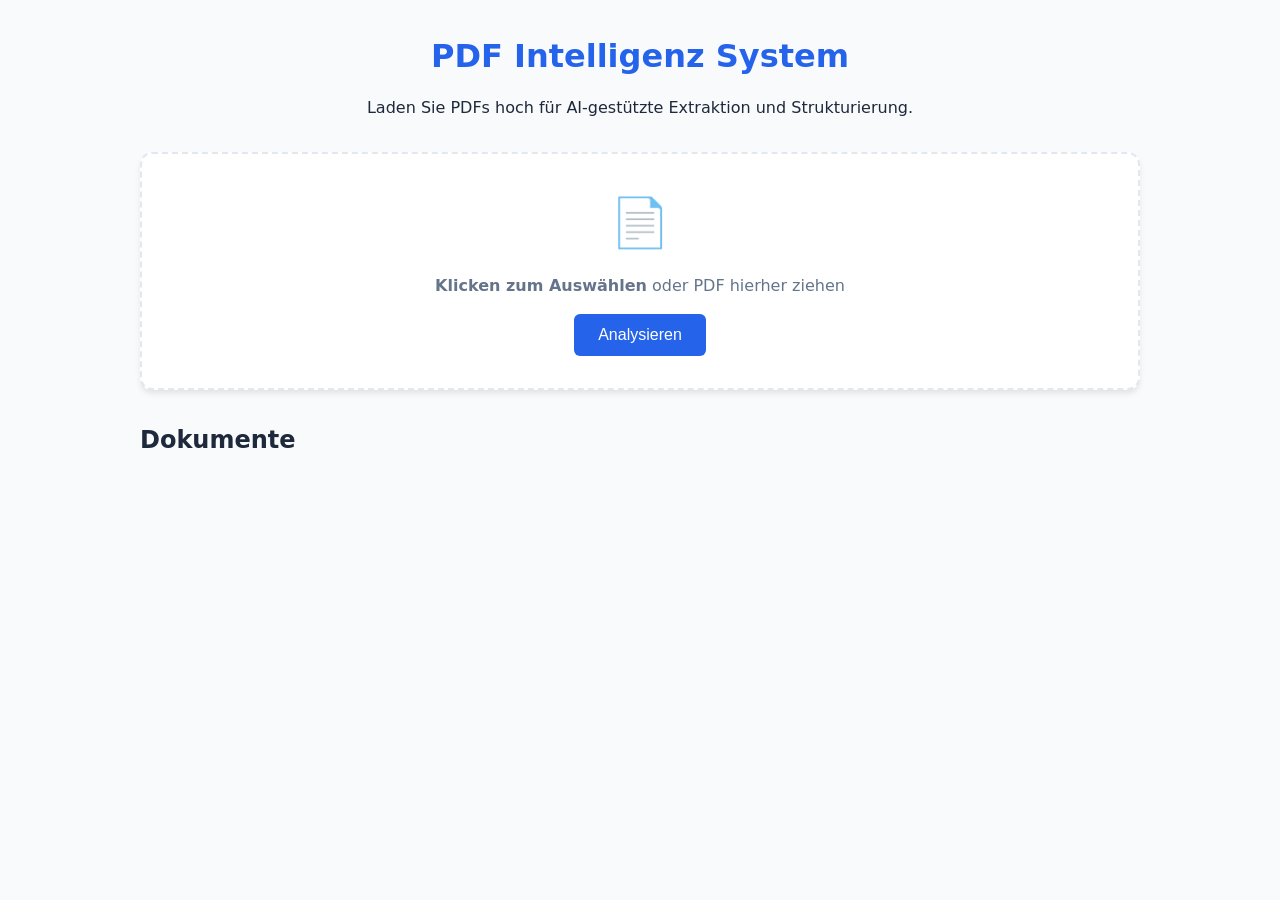
==== pdf-processor/templates/index.html @ eae28011 "Initial commit" ====
<!DOCTYPE html>
<html lang="de">
<head>
    <meta charset="UTF-8">
    <meta name="viewport" content="width=device-width, initial-scale=1.0">
    <title>PDF Intelligenz System</title>
    <style>
        :root {
            --primary: #2563eb;
            --secondary: #64748b;
            --success: #22c55e;
            --danger: #ef4444;
            --bg: #f8fafc;
            --text: #1e293b;
            --border: #e2e8f0;
        }

        body {
            font-family: 'Inter', system-ui, -apple-system, sans-serif;
            background-color: var(--bg);
            color: var(--text);
            margin: 0;
            padding: 0;
            line-height: 1.5;
        }

        .container {
            max-width: 1000px;
            margin: 2rem auto;
            padding: 0 1rem;
        }

        header {
            margin-bottom: 2rem;
            text-align: center;
        }

        h1 {
            color: var(--primary);
            font-size: 2rem;
            margin-bottom: 0.5rem;
        }

        .upload-section {
            background: white;
            padding: 2rem;
            border-radius: 12px;
            box-shadow: 0 4px 6px -1px rgb(0 0 0 / 0.1);
            margin-bottom: 2rem;
            text-align: center;
            border: 2px dashed var(--border);
            transition: all 0.3s ease;
        }

        .upload-section:hover, .upload-section.dragover {
            border-color: var(--primary);
            background-color: #eff6ff;
        }

        .upload-btn {
            background-color: var(--primary);
            color: white;
            padding: 0.75rem 1.5rem;
            border-radius: 6px;
            border: none;
            cursor: pointer;
            font-weight: 500;
            font-size: 1rem;
            margin-top: 1rem;
            transition: background 0.2s;
        }

        .upload-btn:hover {
            background-color: #1d4ed8;
        }

        .upload-btn:disabled {
            background-color: var(--secondary);
            cursor: not-allowed;
        }

        .documents-list {
            display: grid;
            gap: 1rem;
        }

        .document-card {
            background: white;
            padding: 1.5rem;
            border-radius: 8px;
            box-shadow: 0 1px 3px 0 rgb(0 0 0 / 0.1);
        }

        .doc-header {
            display: flex;
            justify-content: space-between;
            align-items: center;
        }

        .doc-title {
            font-weight: 600;
            font-size: 1.125rem;
        }

        .status-badge {
            display: inline-block;
            padding: 0.25rem 0.75rem;
            border-radius: 9999px;
            font-size: 0.875rem;
            font-weight: 500;
        }

        .status-processing { background-color: #fef08a; color: #854d0e; }
        .status-structured { background-color: #bbf7d0; color: #166534; }

        .btn-sm {
            padding: 0.25rem 0.5rem;
            font-size: 0.875rem;
            margin-left: 0.5rem;
            border: 1px solid var(--border);
            background: white;
            border-radius: 4px;
            cursor: pointer;
        }

        .btn-danger {
             color: var(--danger);
             border-color: #fecaca;
        }
        
        .btn-danger:hover {
            background-color: #fef2f2;
        }

        .json-preview {
            background: #1e293b;
            color: #e2e8f0;
            padding: 1rem;
            border-radius: 6px;
            margin-top: 1rem;
            overflow-x: auto;
            font-family: monospace;
            font-size: 0.875rem;
            display: none;
        }
        
        input[type="file"] {
            display: none;
        }
        
        label.file-label {
            display: block;
            cursor: pointer;
            color: var(--secondary);
        }

        .loader {
            border: 3px solid #f3f3f3;
            border-radius: 50%;
            border-top: 3px solid var(--primary);
            width: 20px;
            height: 20px;
            animation: spin 1s linear infinite;
            display: inline-block;
            vertical-align: middle;
            margin-right: 8px;
        }

        @keyframes spin {
            0% { transform: rotate(0deg); }
            100% { transform: rotate(360deg); }
        }
        
        .alert {
            padding: 1rem;
            border-radius: 6px;
            margin-bottom: 1rem;
            display: none;
        }
        
        .alert-error {
            background: #fee2e2;
            color: #991b1b;
        }
    </style>
</head>
<body>

<div class="container">
    <header>
        <h1>PDF Intelligenz System</h1>
        <p>Laden Sie PDFs hoch für AI-gestützte Extraktion und Strukturierung.</p>
    </header>

    <div class="alert alert-error" id="error-alert"></div>

    <div class="upload-section" id="drop-zone">
        <form id="upload-form">
            <input type="file" id="file-input" name="file" accept=".pdf">
            <label for="file-input" class="file-label">
                <div style="font-size: 3rem; margin-bottom: 1rem;">📄</div>
                <strong>Klicken zum Auswählen</strong> oder PDF hierher ziehen
            </label>
            <button type="submit" class="upload-btn" id="upload-btn">Analysieren</button>
        </form>
    </div>

    <h2>Dokumente</h2>
    <div class="documents-list" id="docs-list">
        <!-- Documents will be inserted here -->
    </div>
</div>

<script>
    const dropZone = document.getElementById('drop-zone');
    const fileInput = document.getElementById('file-input');
    const uploadForm = document.getElementById('upload-form');
    const docsList = document.getElementById('docs-list');
    const errorAlert = document.getElementById('error-alert');
    const uploadBtn = document.getElementById('upload-btn');

    // Drag & Drop
    ['dragenter', 'dragover', 'dragleave', 'drop'].forEach(eventName => {
        dropZone.addEventListener(eventName, preventDefaults, false);
    });

    function preventDefaults(e) {
        e.preventDefault();
        e.stopPropagation();
    }

    ['dragenter', 'dragover'].forEach(eventName => {
        dropZone.addEventListener(eventName, () => dropZone.classList.add('dragover'), false);
    });

    ['dragleave', 'drop'].forEach(eventName => {
        dropZone.addEventListener(eventName, () => dropZone.classList.remove('dragover'), false);
    });

    dropZone.addEventListener('drop', handleDrop, false);

    function handleDrop(e) {
        const dt = e.dataTransfer;
        const files = dt.files;
        fileInput.files = files;
    }

    // Upload
    uploadForm.addEventListener('submit', async (e) => {
        e.preventDefault();
        const file = fileInput.files[0];
        if (!file) return;

        uploadBtn.disabled = true;
        uploadBtn.innerHTML = '<div class="loader"></div> Verarbeite...';
        errorAlert.style.display = 'none';

        const formData = new FormData();
        formData.append('file', file);

        try {
            const response = await fetch('/upload', {
                method: 'POST',
                body: formData
            });
            
            const result = await response.json();
            
            if (result.success) {
                fileInput.value = ''; // Reset
                loadDocuments();
            } else {
                showError(result.error);
            }
        } catch (error) {
            showError("Netzwerkfehler oder Server nicht erreichbar.");
        } finally {
            uploadBtn.disabled = false;
            uploadBtn.innerText = 'Analysieren';
        }
    });

    function showError(msg) {
        errorAlert.textContent = msg;
        errorAlert.style.display = 'block';
    }

    // Load Documents
    async function loadDocuments() {
        try {
            const response = await fetch('/documents');
            const result = await response.json();
            if (result.success) {
                renderDocuments(result.data);
            }
        } catch (error) {
            console.error('Error loading documents:', error);
        }
    }

    function renderDocuments(docs) {
        docsList.innerHTML = '';
        if (docs.length === 0) {
            docsList.innerHTML = '<p style="text-align:center; color: var(--secondary)">Keine Dokumente gefunden.</p>';
            return;
        }

        docs.forEach(doc => {
            const date = new Date(doc.created_at).toLocaleString('de-DE');
            const statusClass = doc.status === 'structured' ? 'status-structured' : 'status-processing';
            const statusText = doc.status === 'structured' ? 'Fertig' : 'In Bearbeitung';
            
            const card = document.createElement('div');
            card.className = 'document-card';
            card.innerHTML = `
                <div class="doc-header">
                    <div>
                        <div class="doc-title">${doc.filename}</div>
                        <small style="color: var(--secondary)">${doc.page_count} Seiten • ${date}</small>
                    </div>
                    <div>
                        <span class="status-badge ${statusClass}">${statusText}</span>
                        <button class="btn-sm" onclick="toggleDetails('${doc.doc_id}')">Details</button>
                        <button class="btn-sm btn-danger" onclick="deleteDocument('${doc.doc_id}')">Löschen</button>
                    </div>
                </div>
                <div id="json-${doc.doc_id}" class="json-preview">Loading...</div>
            `;
            docsList.appendChild(card);
        });
    }

    async function toggleDetails(docId) {
        const el = document.getElementById(`json-${docId}`);
        if (el.style.display === 'block') {
            el.style.display = 'none';
        } else {
            el.style.display = 'block';
            if (el.innerText === 'Loading...') {
                try {
                    const response = await fetch(`/document/${docId}`);
                    const result = await response.json();
                    if (result.success) {
                        el.innerText = JSON.stringify(result.data, null, 2);
                    } else {
                        el.innerText = 'Fehler beim Laden der Details.';
                    }
                } catch (e) {
                    el.innerText = 'Fehler.';
                }
            }
        }
    }

    async function deleteDocument(docId) {
        if(!confirm("Wirklich löschen?")) return;
        
        try {
            const response = await fetch(`/document/${docId}`, { method: 'DELETE' });
            const result = await response.json();
            if (result.success) {
                loadDocuments();
            } else {
                alert("Löschen fehlgeschlagen: " + result.error);
            }
        } catch (e) {
            alert("Fehler beim Löschen.");
        }
    }

    // Initial load
    loadDocuments();
</script>
</body>
</html>
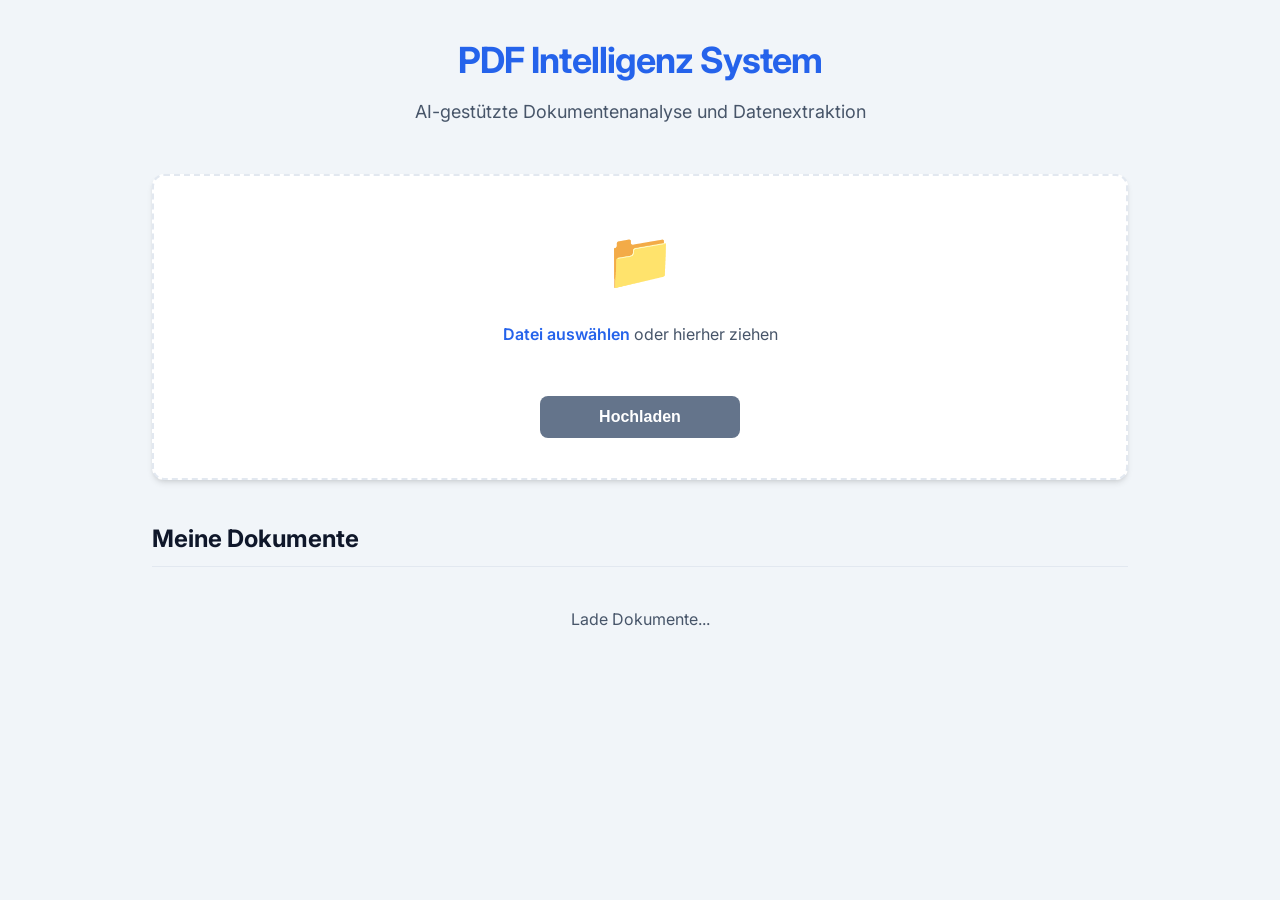
==== commit aabd4d18: "Datenstruktur erneuert, GIT wieder hergestellt" ====
--- a/pdf-processor/templates/index.html
+++ b/pdf-processor/templates/index.html
@@ -1,375 +1,619 @@
 <!DOCTYPE html>
 <html lang="de">
+
 <head>
     <meta charset="UTF-8">
     <meta name="viewport" content="width=device-width, initial-scale=1.0">
     <title>PDF Intelligenz System</title>
+    <link href="https://fonts.googleapis.com/css2?family=Inter:wght@400;500;600;700&display=swap" rel="stylesheet">
     <style>
         :root {
             --primary: #2563eb;
+            --primary-hover: #1d4ed8;
             --secondary: #64748b;
-            --success: #22c55e;
-            --danger: #ef4444;
-            --bg: #f8fafc;
-            --text: #1e293b;
+            --success: #16a34a;
+            --warning: #ca8a04;
+            --danger: #dc2626;
+            --bg: #f1f5f9;
+            --card-bg: #ffffff;
+            --text-main: #0f172a;
+            --text-muted: #475569;
             --border: #e2e8f0;
+            --radius: 0.75rem;
+            --shadow: 0 4px 6px -1px rgb(0 0 0 / 0.1), 0 2px 4px -2px rgb(0 0 0 / 0.1);
+        }
+
+        * {
+            box-sizing: border-box;
         }
 
         body {
-            font-family: 'Inter', system-ui, -apple-system, sans-serif;
+            font-family: 'Inter', sans-serif;
             background-color: var(--bg);
-            color: var(--text);
+            color: var(--text-main);
             margin: 0;
             padding: 0;
-            line-height: 1.5;
+            line-height: 1.6;
         }
 
         .container {
-            max-width: 1000px;
+            max-width: 1024px;
             margin: 2rem auto;
-            padding: 0 1rem;
+            padding: 0 1.5rem;
         }
 
         header {
-            margin-bottom: 2rem;
+            margin-bottom: 3rem;
             text-align: center;
         }
 
         h1 {
             color: var(--primary);
-            font-size: 2rem;
-            margin-bottom: 0.5rem;
-        }
-
-        .upload-section {
-            background: white;
-            padding: 2rem;
-            border-radius: 12px;
-            box-shadow: 0 4px 6px -1px rgb(0 0 0 / 0.1);
-            margin-bottom: 2rem;
+            font-size: 2.25rem;
+            font-weight: 700;
+            margin: 0 0 0.5rem 0;
+            letter-spacing: -0.025em;
+        }
+
+        p.subtitle {
+            color: var(--text-muted);
+            font-size: 1.125rem;
+            margin: 0;
+        }
+
+        /* Upload Section */
+        .upload-card {
+            background: var(--card-bg);
+            border-radius: var(--radius);
+            box-shadow: var(--shadow);
+            padding: 2.5rem;
             text-align: center;
             border: 2px dashed var(--border);
-            transition: all 0.3s ease;
-        }
-
-        .upload-section:hover, .upload-section.dragover {
+            transition: all 0.3s cubic-bezier(0.4, 0, 0.2, 1);
+            margin-bottom: 2.5rem;
+            position: relative;
+            overflow: hidden;
+        }
+
+        .upload-card.drag-active {
             border-color: var(--primary);
             background-color: #eff6ff;
-        }
-
-        .upload-btn {
+            transform: scale(1.02);
+        }
+
+        .upload-icon {
+            font-size: 3.5rem;
+            margin-bottom: 1rem;
+            color: var(--secondary);
+            transition: color 0.3s;
+        }
+
+        .upload-card.drag-active .upload-icon {
+            color: var(--primary);
+        }
+
+        .file-label {
+            display: inline-block;
+            cursor: pointer;
+        }
+
+        .file-label strong {
+            color: var(--primary);
+            font-weight: 600;
+        }
+
+        .file-label:hover strong {
+            text-decoration: underline;
+        }
+
+        input[type="file"] {
+            display: none;
+        }
+
+        .btn {
+            display: inline-flex;
+            align-items: center;
+            justify-content: center;
+            padding: 0.75rem 1.5rem;
+            border-radius: 0.5rem;
+            border: none;
+            font-weight: 600;
+            font-size: 1rem;
+            cursor: pointer;
+            transition: background-color 0.2s, transform 0.1s;
+        }
+
+        .btn:active {
+            transform: translateY(1px);
+        }
+
+        .btn-primary {
             background-color: var(--primary);
             color: white;
-            padding: 0.75rem 1.5rem;
-            border-radius: 6px;
-            border: none;
-            cursor: pointer;
-            font-weight: 500;
-            font-size: 1rem;
-            margin-top: 1rem;
-            transition: background 0.2s;
-        }
-
-        .upload-btn:hover {
-            background-color: #1d4ed8;
-        }
-
-        .upload-btn:disabled {
+            margin-top: 1.5rem;
+            width: 100%;
+            max-width: 200px;
+        }
+
+        .btn-primary:hover {
+            background-color: var(--primary-hover);
+        }
+
+        .btn-primary:disabled {
             background-color: var(--secondary);
             cursor: not-allowed;
         }
 
-        .documents-list {
+        .btn-sm {
+            padding: 0.4rem 0.8rem;
+            font-size: 0.875rem;
+        }
+
+        .btn-outline {
+            background: transparent;
+            border: 1px solid var(--border);
+            color: var(--text-muted);
+        }
+
+        .btn-outline:hover {
+            background: #f8fafc;
+            border-color: var(--secondary);
+            color: var(--text-main);
+        }
+
+        .btn-danger {
+            background: #fef2f2;
+            color: var(--danger);
+            border: 1px solid #fecaca;
+        }
+
+        .btn-danger:hover {
+            background: #fee2e2;
+            border-color: var(--danger);
+        }
+
+        /* Status & Feedback */
+        #status-box {
+            display: none;
+            margin-top: 1rem;
+            padding: 1rem;
+            border-radius: 0.5rem;
+            font-weight: 500;
+        }
+
+        .status-success {
+            background: #dcfce7;
+            color: #166534;
+        }
+
+        .status-error {
+            background: #fee2e2;
+            color: #991b1b;
+        }
+
+        .status-loading {
+            background: #eff6ff;
+            color: #1e40af;
+        }
+
+        /* Documents List */
+        .docs-section h2 {
+            font-size: 1.5rem;
+            margin-bottom: 1.5rem;
+            padding-bottom: 0.5rem;
+            border-bottom: 1px solid var(--border);
+        }
+
+        .doc-list {
             display: grid;
             gap: 1rem;
-        }
-
-        .document-card {
+            grid-template-columns: repeat(auto-fill, minmax(300px, 1fr));
+        }
+
+        .doc-card {
+            background: var(--card-bg);
+            border-radius: var(--radius);
+            box-shadow: var(--shadow);
+            padding: 1.5rem;
+            display: flex;
+            flex-direction: column;
+            justify-content: space-between;
+            transition: transform 0.2s;
+        }
+
+        .doc-card:hover {
+            transform: translateY(-2px);
+        }
+
+        .doc-header {
+            margin-bottom: 1rem;
+        }
+
+        .doc-title {
+            font-weight: 600;
+            font-size: 1.1rem;
+            color: var(--text-main);
+            margin-bottom: 0.25rem;
+            overflow: hidden;
+            text-overflow: ellipsis;
+            white-space: nowrap;
+        }
+
+        .doc-meta {
+            font-size: 0.875rem;
+            color: var(--text-muted);
+        }
+
+        .doc-status {
+            display: inline-block;
+            padding: 0.25rem 0.75rem;
+            border-radius: 9999px;
+            font-size: 0.75rem;
+            font-weight: 600;
+            margin-top: 0.75rem;
+            text-transform: uppercase;
+            letter-spacing: 0.05em;
+        }
+
+        .badge-processing {
+            background: #fef9c3;
+            color: #854d0e;
+        }
+
+        .badge-completed {
+            background: #dcfce7;
+            color: #15803d;
+        }
+
+        .doc-actions {
+            margin-top: 1.5rem;
+            display: flex;
+            gap: 0.5rem;
+        }
+
+        .doc-actions .btn {
+            flex: 1;
+        }
+
+        /* Modal */
+        .modal-overlay {
+            position: fixed;
+            top: 0;
+            left: 0;
+            right: 0;
+            bottom: 0;
+            background: rgba(0, 0, 0, 0.5);
+            display: flex;
+            align-items: center;
+            justify-content: center;
+            z-index: 1000;
+            opacity: 0;
+            pointer-events: none;
+            transition: opacity 0.2s;
+        }
+
+        .modal-overlay.open {
+            opacity: 1;
+            pointer-events: auto;
+        }
+
+        .modal {
             background: white;
+            width: 90%;
+            max-width: 900px;
+            max-height: 90vh;
+            border-radius: var(--radius);
+            display: flex;
+            flex-direction: column;
+            box-shadow: 0 20px 25px -5px rgb(0 0 0 / 0.1);
+        }
+
+        .modal-header {
             padding: 1.5rem;
-            border-radius: 8px;
-            box-shadow: 0 1px 3px 0 rgb(0 0 0 / 0.1);
-        }
-
-        .doc-header {
+            border-bottom: 1px solid var(--border);
             display: flex;
             justify-content: space-between;
             align-items: center;
         }
 
-        .doc-title {
+        .modal-title {
+            font-size: 1.25rem;
             font-weight: 600;
-            font-size: 1.125rem;
-        }
-
-        .status-badge {
-            display: inline-block;
-            padding: 0.25rem 0.75rem;
-            border-radius: 9999px;
-            font-size: 0.875rem;
-            font-weight: 500;
-        }
-
-        .status-processing { background-color: #fef08a; color: #854d0e; }
-        .status-structured { background-color: #bbf7d0; color: #166534; }
-
-        .btn-sm {
-            padding: 0.25rem 0.5rem;
-            font-size: 0.875rem;
-            margin-left: 0.5rem;
-            border: 1px solid var(--border);
-            background: white;
-            border-radius: 4px;
+        }
+
+        .close-btn {
+            background: none;
+            border: none;
+            font-size: 1.5rem;
             cursor: pointer;
-        }
-
-        .btn-danger {
-             color: var(--danger);
-             border-color: #fecaca;
-        }
-        
-        .btn-danger:hover {
-            background-color: #fef2f2;
-        }
-
-        .json-preview {
-            background: #1e293b;
-            color: #e2e8f0;
-            padding: 1rem;
-            border-radius: 6px;
-            margin-top: 1rem;
-            overflow-x: auto;
+            color: var(--text-muted);
+        }
+
+        .modal-content {
+            padding: 1.5rem;
+            overflow-y: auto;
+            flex: 1;
             font-family: monospace;
-            font-size: 0.875rem;
-            display: none;
-        }
-        
-        input[type="file"] {
-            display: none;
-        }
-        
-        label.file-label {
-            display: block;
-            cursor: pointer;
-            color: var(--secondary);
-        }
-
-        .loader {
-            border: 3px solid #f3f3f3;
-            border-radius: 50%;
-            border-top: 3px solid var(--primary);
+            background: #f8fafc;
+        }
+
+        .json-tree {
+            white-space: pre-wrap;
+            word-break: break-all;
+            color: #334155;
+        }
+
+        /* Spinner */
+        .spinner {
             width: 20px;
             height: 20px;
-            animation: spin 1s linear infinite;
-            display: inline-block;
-            vertical-align: middle;
-            margin-right: 8px;
+            border: 3px solid rgba(255, 255, 255, 0.3);
+            border-radius: 50%;
+            border-top-color: white;
+            animation: spin 1s ease-in-out infinite;
+            margin-right: 0.5rem;
+            display: none;
         }
 
         @keyframes spin {
-            0% { transform: rotate(0deg); }
-            100% { transform: rotate(360deg); }
-        }
-        
-        .alert {
-            padding: 1rem;
-            border-radius: 6px;
-            margin-bottom: 1rem;
-            display: none;
-        }
-        
-        .alert-error {
-            background: #fee2e2;
-            color: #991b1b;
+            to {
+                transform: rotate(360deg);
+            }
         }
     </style>
 </head>
+
 <body>
 
-<div class="container">
-    <header>
-        <h1>PDF Intelligenz System</h1>
-        <p>Laden Sie PDFs hoch für AI-gestützte Extraktion und Strukturierung.</p>
-    </header>
-
-    <div class="alert alert-error" id="error-alert"></div>
-
-    <div class="upload-section" id="drop-zone">
-        <form id="upload-form">
-            <input type="file" id="file-input" name="file" accept=".pdf">
-            <label for="file-input" class="file-label">
-                <div style="font-size: 3rem; margin-bottom: 1rem;">📄</div>
-                <strong>Klicken zum Auswählen</strong> oder PDF hierher ziehen
-            </label>
-            <button type="submit" class="upload-btn" id="upload-btn">Analysieren</button>
-        </form>
+    <div class="container">
+        <header>
+            <h1>PDF Intelligenz System</h1>
+            <p class="subtitle">AI-gestützte Dokumentenanalyse und Datenextraktion</p>
+        </header>
+
+        <!-- Upload Area -->
+        <div class="upload-card" id="drop-zone">
+            <form id="upload-form">
+                <div class="upload-icon">📁</div>
+                <p style="margin-bottom: 1.5rem; color: var(--text-muted);">
+                    <label for="file-input" class="file-label">
+                        <strong>Datei auswählen</strong>
+                    </label>
+                    oder hierher ziehen
+                </p>
+                <input type="file" id="file-input" name="file" accept=".pdf">
+                <div id="file-name" style="margin-bottom: 1rem; font-weight: 500; display:none;"></div>
+
+                <button type="submit" class="btn btn-primary" id="upload-btn" disabled>
+                    <div class="spinner" id="upload-spinner"></div>
+                    <span id="upload-text">Hochladen</span>
+                </button>
+            </form>
+            <div id="status-box"></div>
+        </div>
+
+        <!-- Documents List -->
+        <div class="docs-section">
+            <h2>Meine Dokumente</h2>
+            <div id="docs-list" class="doc-list">
+                <!-- Items injected by JS -->
+                <p style="color: var(--text-muted); grid-column: 1/-1; text-align: center;">Lade Dokumente...</p>
+            </div>
+        </div>
     </div>
 
-    <h2>Dokumente</h2>
-    <div class="documents-list" id="docs-list">
-        <!-- Documents will be inserted here -->
+    <!-- View Modal -->
+    <div class="modal-overlay" id="view-modal">
+        <div class="modal">
+            <div class="modal-header">
+                <div class="modal-title" id="modal-title">Dokument Details</div>
+                <button class="close-btn" onclick="closeModal()">×</button>
+            </div>
+            <div class="modal-content">
+                <div id="modal-body" class="json-tree"></div>
+            </div>
+        </div>
     </div>
-</div>
-
-<script>
-    const dropZone = document.getElementById('drop-zone');
-    const fileInput = document.getElementById('file-input');
-    const uploadForm = document.getElementById('upload-form');
-    const docsList = document.getElementById('docs-list');
-    const errorAlert = document.getElementById('error-alert');
-    const uploadBtn = document.getElementById('upload-btn');
-
-    // Drag & Drop
-    ['dragenter', 'dragover', 'dragleave', 'drop'].forEach(eventName => {
-        dropZone.addEventListener(eventName, preventDefaults, false);
-    });
-
-    function preventDefaults(e) {
-        e.preventDefault();
-        e.stopPropagation();
-    }
-
-    ['dragenter', 'dragover'].forEach(eventName => {
-        dropZone.addEventListener(eventName, () => dropZone.classList.add('dragover'), false);
-    });
-
-    ['dragleave', 'drop'].forEach(eventName => {
-        dropZone.addEventListener(eventName, () => dropZone.classList.remove('dragover'), false);
-    });
-
-    dropZone.addEventListener('drop', handleDrop, false);
-
-    function handleDrop(e) {
-        const dt = e.dataTransfer;
-        const files = dt.files;
-        fileInput.files = files;
-    }
-
-    // Upload
-    uploadForm.addEventListener('submit', async (e) => {
-        e.preventDefault();
-        const file = fileInput.files[0];
-        if (!file) return;
-
-        uploadBtn.disabled = true;
-        uploadBtn.innerHTML = '<div class="loader"></div> Verarbeite...';
-        errorAlert.style.display = 'none';
-
-        const formData = new FormData();
-        formData.append('file', file);
-
-        try {
-            const response = await fetch('/upload', {
-                method: 'POST',
-                body: formData
-            });
-            
-            const result = await response.json();
-            
-            if (result.success) {
-                fileInput.value = ''; // Reset
-                loadDocuments();
+
+    <script>
+        // State
+        let isUploading = false;
+        const POLLING_INTERVAL = 5000;
+
+        // Elements
+        const dropZone = document.getElementById('drop-zone');
+        const fileInput = document.getElementById('file-input');
+        const fileNameDisplay = document.getElementById('file-name');
+        const uploadBtn = document.getElementById('upload-btn');
+        const uploadForm = document.getElementById('upload-form');
+        const statusBox = document.getElementById('status-box');
+        const docsList = document.getElementById('docs-list');
+        const uploadSpinner = document.getElementById('upload-spinner');
+        const uploadText = document.getElementById('upload-text');
+        const modal = document.getElementById('view-modal');
+        const modalTitle = document.getElementById('modal-title');
+        const modalBody = document.getElementById('modal-body');
+
+        // Init
+        loadDocuments();
+        setInterval(loadDocuments, POLLING_INTERVAL);
+
+        // File Selection
+        fileInput.addEventListener('change', () => {
+            if (fileInput.files.length > 0) {
+                updateFileState(fileInput.files[0]);
+            }
+        });
+
+        // Drag & Drop
+        ['dragenter', 'dragover', 'dragleave', 'drop'].forEach(eventName => {
+            dropZone.addEventListener(eventName, e => {
+                e.preventDefault();
+                e.stopPropagation();
+            }, false);
+        });
+
+        ['dragenter', 'dragover'].forEach(eventName => {
+            dropZone.addEventListener(eventName, () => dropZone.classList.add('drag-active'), false);
+        });
+
+        ['dragleave', 'drop'].forEach(eventName => {
+            dropZone.addEventListener(eventName, () => dropZone.classList.remove('drag-active'), false);
+        });
+
+        dropZone.addEventListener('drop', e => {
+            const dt = e.dataTransfer;
+            const files = dt.files;
+            if (files.length > 0 && files[0].type === 'application/pdf') {
+                fileInput.files = files;
+                updateFileState(files[0]);
             } else {
-                showError(result.error);
-            }
-        } catch (error) {
-            showError("Netzwerkfehler oder Server nicht erreichbar.");
-        } finally {
+                showStatus("Bitte nur PDF-Dateien hochladen.", "error");
+            }
+        });
+
+        function updateFileState(file) {
+            fileNameDisplay.textContent = `Ausgewählt: ${file.name}`;
+            fileNameDisplay.style.display = 'block';
             uploadBtn.disabled = false;
-            uploadBtn.innerText = 'Analysieren';
-        }
-    });
-
-    function showError(msg) {
-        errorAlert.textContent = msg;
-        errorAlert.style.display = 'block';
-    }
-
-    // Load Documents
-    async function loadDocuments() {
-        try {
-            const response = await fetch('/documents');
-            const result = await response.json();
-            if (result.success) {
-                renderDocuments(result.data);
-            }
-        } catch (error) {
-            console.error('Error loading documents:', error);
-        }
-    }
-
-    function renderDocuments(docs) {
-        docsList.innerHTML = '';
-        if (docs.length === 0) {
-            docsList.innerHTML = '<p style="text-align:center; color: var(--secondary)">Keine Dokumente gefunden.</p>';
-            return;
-        }
-
-        docs.forEach(doc => {
-            const date = new Date(doc.created_at).toLocaleString('de-DE');
-            const statusClass = doc.status === 'structured' ? 'status-structured' : 'status-processing';
-            const statusText = doc.status === 'structured' ? 'Fertig' : 'In Bearbeitung';
-            
-            const card = document.createElement('div');
-            card.className = 'document-card';
-            card.innerHTML = `
-                <div class="doc-header">
+            hideStatus();
+        }
+
+        // Upload Handler
+        uploadForm.addEventListener('submit', async (e) => {
+            e.preventDefault();
+            if (isUploading) return;
+
+            setUploading(true);
+            const formData = new FormData();
+            formData.append('file', fileInput.files[0]);
+
+            try {
+                const res = await fetch('/upload', { method: 'POST', body: formData });
+                const data = await res.json();
+
+                if (data.success) {
+                    showStatus("Upload erfolgreich! Verarbeitung gestartet.", "success");
+                    fileInput.value = '';
+                    fileNameDisplay.style.display = 'none';
+                    uploadBtn.disabled = true;
+                    loadDocuments(); // Immediate refresh
+                } else {
+                    showStatus(data.error || "Ein Fehler ist aufgetreten.", "error");
+                }
+            } catch (err) {
+                showStatus("Netzwerkfehler.", "error");
+            } finally {
+                setUploading(false);
+            }
+        });
+
+        function setUploading(active) {
+            isUploading = active;
+            uploadBtn.disabled = active;
+            uploadSpinner.style.display = active ? 'block' : 'none';
+            uploadText.textContent = active ? 'Wird hochgeladen...' : 'Hochladen';
+        }
+
+        function showStatus(msg, type) {
+            statusBox.textContent = msg;
+            statusBox.className = ''; // reset
+            statusBox.classList.add(type === 'error' ? 'status-error' : 'status-success');
+            statusBox.style.display = 'block';
+        }
+
+        function hideStatus() {
+            statusBox.style.display = 'none';
+        }
+
+        // Documents List
+        async function loadDocuments() {
+            try {
+                const res = await fetch('/documents');
+                const json = await res.json();
+                if (json.success) {
+                    renderDocuments(json.data);
+                }
+            } catch (e) {
+                console.error("Auto-refresh failed", e);
+            }
+        }
+
+        function renderDocuments(docs) {
+            if (!docs.length) {
+                docsList.innerHTML = '<p style="color: var(--text-muted); grid-column: 1/-1; text-align: center;">Keine Dokumente gefunden.</p>';
+                return;
+            }
+
+            docsList.innerHTML = docs.map(doc => {
+                const isCompleted = doc.status === 'structured'; // Matches backend "structured"
+                const statusLabel = isCompleted ? 'Fertig' : 'In Bearbeitung';
+                const badgeClass = isCompleted ? 'badge-completed' : 'badge-processing';
+                const dateStr = new Date(doc.created_at).toLocaleString('de-DE');
+
+                return `
+                <div class="doc-card">
                     <div>
-                        <div class="doc-title">${doc.filename}</div>
-                        <small style="color: var(--secondary)">${doc.page_count} Seiten • ${date}</small>
+                        <div class="doc-title" title="${doc.filename}">${doc.filename}</div>
+                        <div class="doc-meta">${doc.page_count} Seiten • ${dateStr}</div>
+                        <span class="doc-status ${badgeClass}">${statusLabel}</span>
                     </div>
-                    <div>
-                        <span class="status-badge ${statusClass}">${statusText}</span>
-                        <button class="btn-sm" onclick="toggleDetails('${doc.doc_id}')">Details</button>
-                        <button class="btn-sm btn-danger" onclick="deleteDocument('${doc.doc_id}')">Löschen</button>
+                    <div class="doc-actions">
+                        <button class="btn btn-sm btn-outline" onclick="viewDocument('${doc.doc_id}', '${doc.filename}')">Ansehen</button>
+                        <button class="btn btn-sm btn-danger" onclick="deleteDocument('${doc.doc_id}')">Löschen</button>
                     </div>
                 </div>
-                <div id="json-${doc.doc_id}" class="json-preview">Loading...</div>
             `;
-            docsList.appendChild(card);
+            }).join('');
+        }
+
+        // Actions
+        async function deleteDocument(id) {
+            if (!confirm("Möchten Sie dieses Dokument wirklich löschen?")) return;
+            try {
+                const res = await fetch(`/document/${id}`, { method: 'DELETE' });
+                const data = await res.json();
+                if (data.success) loadDocuments();
+                else alert(data.error);
+            } catch (e) {
+                alert("Fehler beim Löschen.");
+            }
+        }
+
+        async function viewDocument(id, filename) {
+            modalTitle.textContent = filename;
+            modalBody.innerHTML = '<div style="text-align:center; padding:2rem;">Lade Daten...</div>';
+            openModal();
+
+            try {
+                const res = await fetch(`/document/${id}/structured`);
+                const data = await res.json();
+
+                if (data.success) {
+                    // Formatting JSON nicely
+                    modalBody.innerHTML = `<pre>${JSON.stringify(data.data, null, 2)}</pre>`;
+                } else {
+                    modalBody.innerHTML = `<p style="color:var(--danger)">Fehler beim Laden: ${data.error}</p>`;
+                }
+            } catch (e) {
+                modalBody.innerHTML = `<p style="color:var(--danger)">Netzwerkfehler.</p>`;
+            }
+        }
+
+        function openModal() {
+            modal.classList.add('open');
+        }
+
+        function closeModal() {
+            modal.classList.remove('open');
+        }
+
+        // Close modal on outside click
+        modal.addEventListener('click', e => {
+            if (e.target === modal) closeModal();
         });
-    }
-
-    async function toggleDetails(docId) {
-        const el = document.getElementById(`json-${docId}`);
-        if (el.style.display === 'block') {
-            el.style.display = 'none';
-        } else {
-            el.style.display = 'block';
-            if (el.innerText === 'Loading...') {
-                try {
-                    const response = await fetch(`/document/${docId}`);
-                    const result = await response.json();
-                    if (result.success) {
-                        el.innerText = JSON.stringify(result.data, null, 2);
-                    } else {
-                        el.innerText = 'Fehler beim Laden der Details.';
-                    }
-                } catch (e) {
-                    el.innerText = 'Fehler.';
-                }
-            }
-        }
-    }
-
-    async function deleteDocument(docId) {
-        if(!confirm("Wirklich löschen?")) return;
-        
-        try {
-            const response = await fetch(`/document/${docId}`, { method: 'DELETE' });
-            const result = await response.json();
-            if (result.success) {
-                loadDocuments();
-            } else {
-                alert("Löschen fehlgeschlagen: " + result.error);
-            }
-        } catch (e) {
-            alert("Fehler beim Löschen.");
-        }
-    }
-
-    // Initial load
-    loadDocuments();
-</script>
+
+    </script>
 </body>
-</html>
+
+</html>
